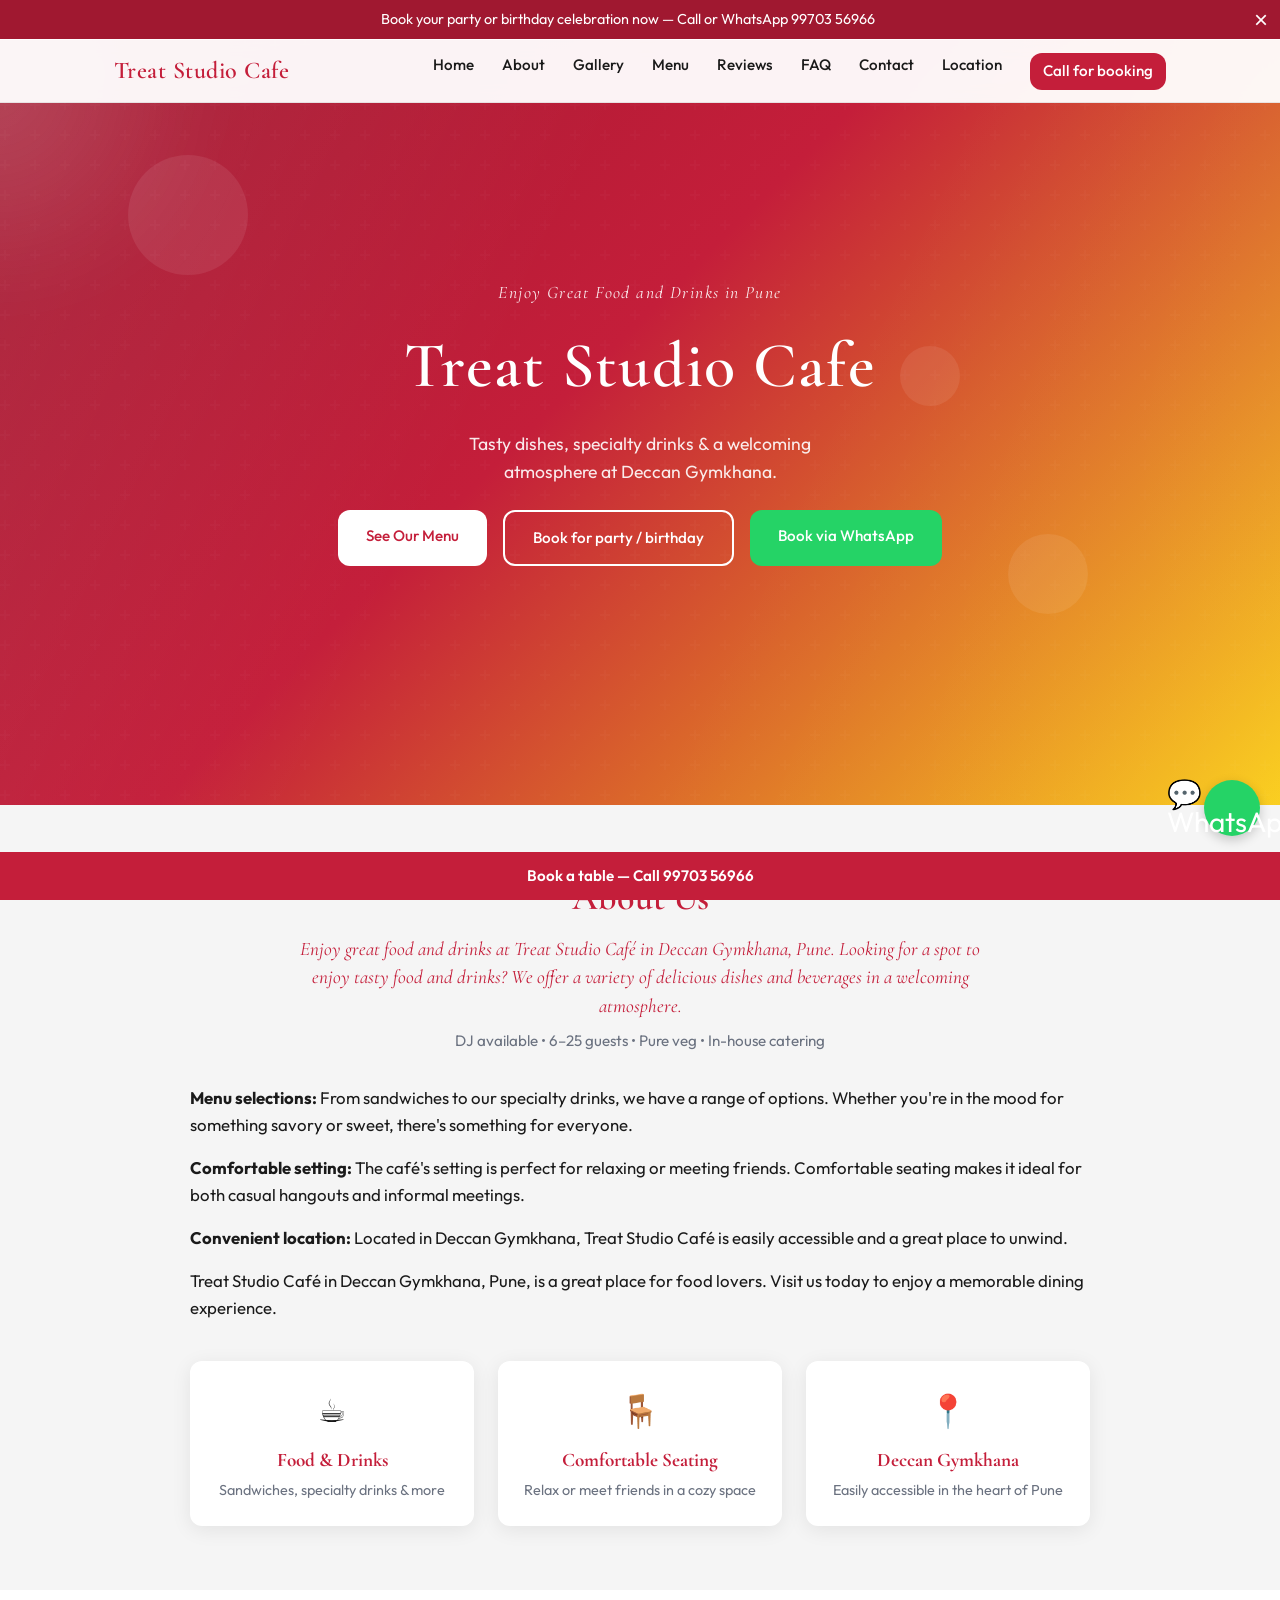
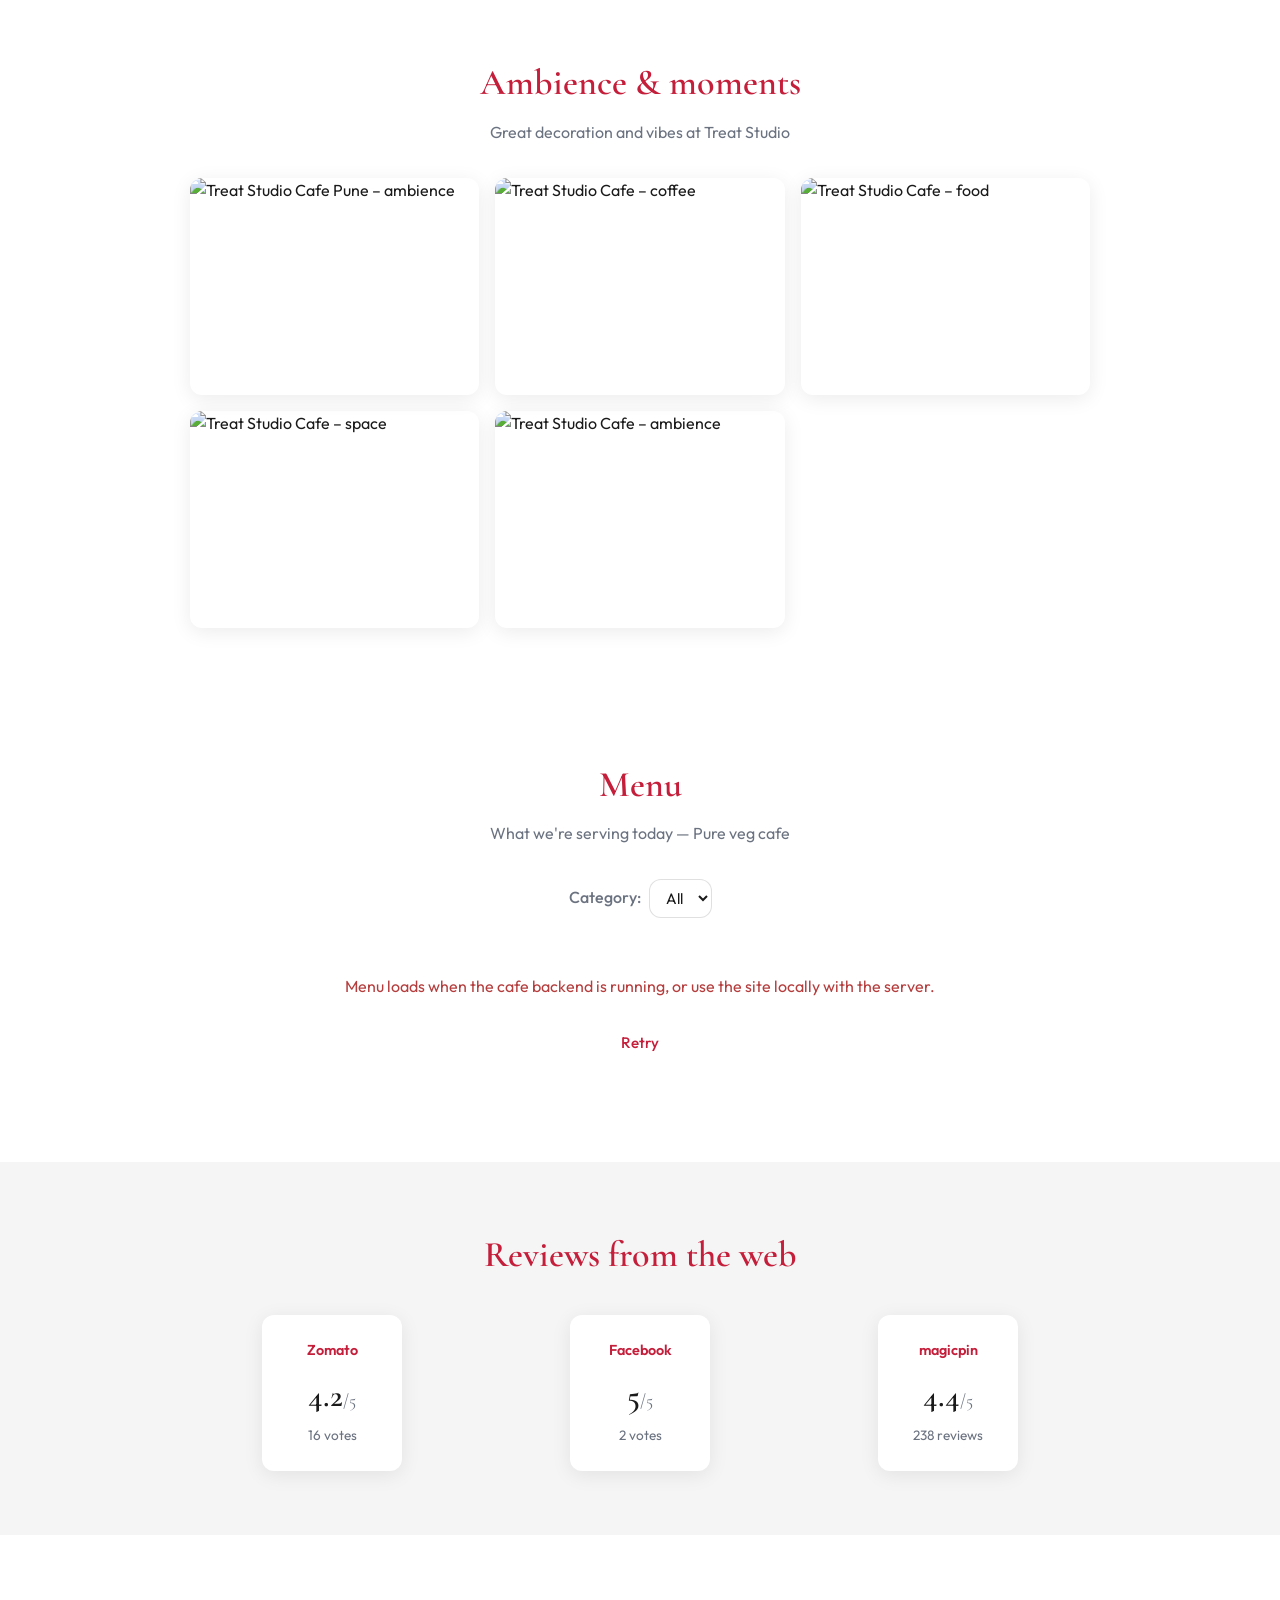
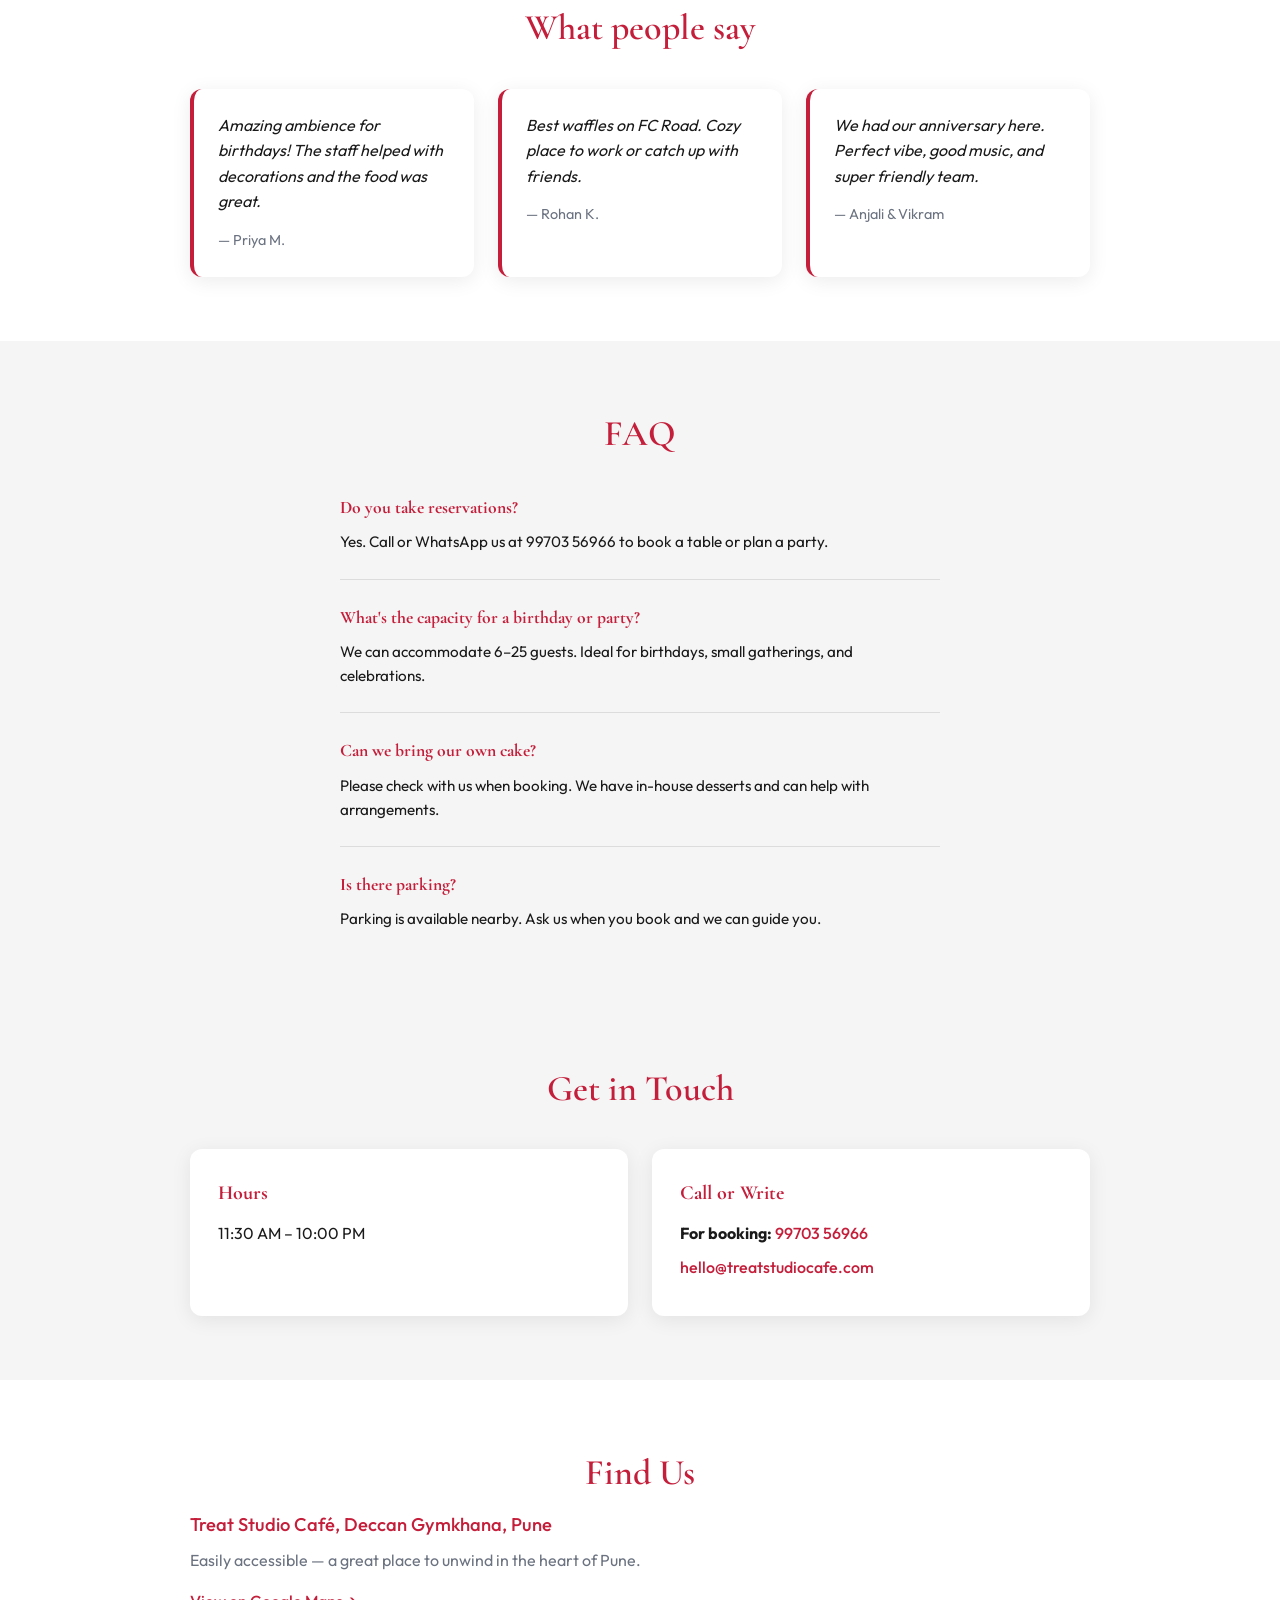
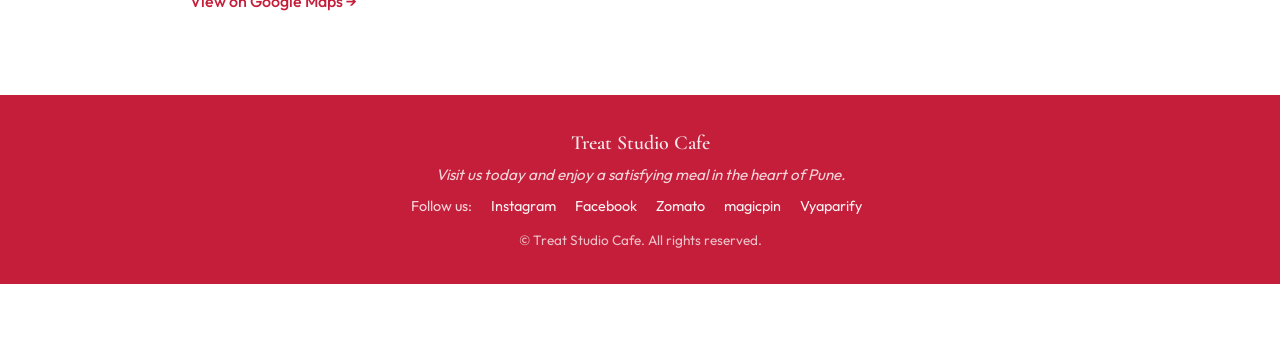
==== docs/index.html @ 0d119fe4 "Treat Studio Cafe: theme, content, responsive, menu filter, gallery, favicon Co-authored-by: Cursor " ====
<!DOCTYPE html>
<html lang="en" data-api-base="http://localhost:8080">
<head>
    <meta charset="UTF-8">
    <meta name="viewport" content="width=device-width, initial-scale=1.0">
    <title>Treat Studio Cafe | Deccan Gymkhana Pune — Food, Drinks & Great Vibes</title>
    <meta name="description" content="Enjoy great food and drinks at Treat Studio Café in Deccan Gymkhana, Pune. Sandwiches, specialty drinks, comfortable seating. Book: 99703 56966.">
    <meta property="og:title" content="Treat Studio Cafe | Deccan Gymkhana, Pune">
    <meta property="og:description" content="Tasty food, drinks & a welcoming atmosphere. Visit Treat Studio Café in Deccan Gymkhana for a memorable dining experience. Book: 99703 56966.">
    <meta property="og:type" content="website">
    <link rel="icon" href="images/favicon.png" type="image/png">
    <link rel="preconnect" href="https://fonts.googleapis.com">
    <link rel="preconnect" href="https://fonts.gstatic.com" crossorigin>
    <link href="https://fonts.googleapis.com/css2?family=Cormorant+Garamond:ital,wght@0,400;0,600;1,400&family=Outfit:wght@300;400;500;600&display=swap" rel="stylesheet">
    <link rel="stylesheet" href="style.css">
    <script type="application/ld+json">
    {"@context":"https://schema.org","@type":"Restaurant","name":"Treat Studio Cafe","image":"https://images.unsplash.com/photo-1554118811-1e0d58224efd?w=800&h=600&fit=crop","address":{"@type":"PostalAddress","addressLocality":"Deccan Gymkhana, Pune","addressRegion":"Maharashtra"},"telephone":"+919970356966","openingHoursSpecification":{"@type":"OpeningHoursSpecification","dayOfWeek":["Monday","Tuesday","Wednesday","Thursday","Friday","Saturday","Sunday"],"opens":"11:30","closes":"22:00"},"priceRange":"₹₹","servesCuisine":["Vegetarian","Coffee","Fast Food","Desserts","Pizza","Burgers","Beverages"]}
    </script>
</head>
<body>
    <a href="#main-content" class="skip-link">Skip to main content</a>
    <header class="site-header">
        <div class="header-inner">
            <a href="#home" class="logo">Treat Studio Cafe</a>
            <button class="nav-toggle" aria-label="Toggle menu">
                <span></span><span></span><span></span>
            </button>
            <nav class="main-nav">
                <a href="#home">Home</a>
                <a href="#about">About</a>
                <a href="#gallery">Gallery</a>
                <a href="#menu">Menu</a>
                <a href="#reviews">Reviews</a>
                <a href="#faq">FAQ</a>
                <a href="#contact">Contact</a>
                <a href="#location">Location</a>
                <a href="tel:+919970356966" class="nav-book">Call for booking</a>
            </nav>
        </div>
    </header>

    <main id="main-content">
        <section id="home" class="hero">
            <div class="hero-glow" aria-hidden="true"></div>
            <div class="hero-overlay"></div>
            <div class="hero-deco hero-deco-1" aria-hidden="true"></div>
            <div class="hero-deco hero-deco-2" aria-hidden="true"></div>
            <div class="hero-deco hero-deco-3" aria-hidden="true"></div>
            <div class="hero-content">
                <p class="hero-tagline">Enjoy Great Food and Drinks in Pune</p>
                <h1 class="hero-title">Treat Studio Cafe</h1>
                <p class="hero-desc">Tasty dishes, specialty drinks & a welcoming atmosphere at Deccan Gymkhana.</p>
                <div class="hero-btns">
                    <a href="#menu" class="btn btn-primary">See Our Menu</a>
                    <a href="#contact" class="btn btn-secondary">Book for party / birthday</a>
                    <a href="https://wa.me/919970356966?text=Hi%2C%20I%20would%20like%20to%20book%20a%20table%20for%20a%20birthday%2Fparty.%20Please%20share%20availability." class="btn btn-whatsapp" target="_blank" rel="noopener noreferrer">Book via WhatsApp</a>
                </div>
            </div>
        </section>

        <section id="about" class="section about">
            <div class="container">
                <h2 class="section-title">About Us</h2>
                <p class="perfect-place">Enjoy great food and drinks at Treat Studio Café in Deccan Gymkhana, Pune. Looking for a spot to enjoy tasty food and drinks? We offer a variety of delicious dishes and beverages in a welcoming atmosphere.</p>
                <p class="why-us">DJ available • 6–25 guests • Pure veg • In-house catering</p>
                <div class="about-grid">
                    <div class="about-text">
                        <p><strong>Menu selections:</strong> From sandwiches to our specialty drinks, we have a range of options. Whether you're in the mood for something savory or sweet, there's something for everyone.</p>
                        <p><strong>Comfortable setting:</strong> The café's setting is perfect for relaxing or meeting friends. Comfortable seating makes it ideal for both casual hangouts and informal meetings.</p>
                        <p><strong>Convenient location:</strong> Located in Deccan Gymkhana, Treat Studio Café is easily accessible and a great place to unwind.</p>
                        <p>Treat Studio Café in Deccan Gymkhana, Pune, is a great place for food lovers. Visit us today to enjoy a memorable dining experience.</p>
                    </div>
                    <div class="about-features">
                        <div class="feature">
                            <span class="feature-icon">☕</span>
                            <h3>Food & Drinks</h3>
                            <p>Sandwiches, specialty drinks & more</p>
                        </div>
                        <div class="feature">
                            <span class="feature-icon">🪑</span>
                            <h3>Comfortable Seating</h3>
                            <p>Relax or meet friends in a cozy space</p>
                        </div>
                        <div class="feature">
                            <span class="feature-icon">📍</span>
                            <h3>Deccan Gymkhana</h3>
                            <p>Easily accessible in the heart of Pune</p>
                        </div>
                    </div>
                </div>
            </div>
        </section>

        <section id="gallery" class="section gallery">
            <div class="container">
                <h2 class="section-title">Ambience & moments</h2>
                <p class="section-subtitle">Great decoration and vibes at Treat Studio</p>
                <div class="gallery-grid">
                    <div class="gallery-item">
                        <img src="images/gallery1.jpg" alt="Treat Studio Cafe Pune – ambience" loading="lazy" onerror="this.onerror=null;this.src='https://images.unsplash.com/photo-1554118811-1e0d58224efd?w=400&h=300&fit=crop';">
                    </div>
                    <div class="gallery-item">
                        <img src="images/gallery2.jpg" alt="Treat Studio Cafe – coffee" onerror="this.onerror=null;this.src='https://images.unsplash.com/photo-1509042239860-f550ce710b93?w=400&h=300&fit=crop';">
                    </div>
                    <div class="gallery-item">
                        <img src="images/gallery3.jpg" alt="Treat Studio Cafe – food" loading="lazy" onerror="this.onerror=null;this.src='https://images.unsplash.com/photo-1466637574441-749b8f19452f?w=400&h=300&fit=crop';">
                    </div>
                    <div class="gallery-item">
                        <img src="images/gallery4.jpg" alt="Treat Studio Cafe – space" loading="lazy" onerror="this.onerror=null;this.src='https://images.unsplash.com/photo-1514933651103-005eec06c04b?w=400&h=300&fit=crop';">
                    </div>
                    <div class="gallery-item">
                        <img src="images/gallery5.jpg" alt="Treat Studio Cafe – ambience" loading="lazy" onerror="this.onerror=null;this.src='https://images.unsplash.com/photo-1554118811-1e0d58224efd?w=400&h=300&fit=crop';">
                    </div>
                </div>
            </div>
        </section>

        <section id="menu" class="section menu-section">
            <div class="container">
                <h2 class="section-title">Menu</h2>
                <p class="section-subtitle">What we're serving today — Pure veg cafe</p>
                <div id="menu-filters" class="menu-filters" hidden>
                    <label for="menu-category">Category:</label>
                    <select id="menu-category" class="menu-category-select" aria-label="Filter by category">
                        <option value="">All</option>
                    </select>
                </div>
                <div id="menu-loading" class="menu-loading" hidden>Loading menu…</div>
                <div id="menu-error" class="menu-error" hidden>
                    <span id="menu-error-text"></span>
                    <button type="button" id="menu-retry" class="btn btn-primary">Retry</button>
                </div>
                <div id="menu-list" class="menu-grid"></div>
                <p id="menu-empty" class="menu-empty" hidden>No items on the menu right now. Check back soon!</p>
            </div>
        </section>

        <section id="reviews" class="section reviews">
            <div class="container">
                <h2 class="section-title">Reviews from the web</h2>
                <div class="reviews-grid">
                    <div class="review-card">
                        <span class="review-source">Zomato</span>
                        <p class="review-rating">4.2<span class="review-max">/5</span></p>
                        <p class="review-votes">16 votes</p>
                    </div>
                    <div class="review-card">
                        <span class="review-source">Facebook</span>
                        <p class="review-rating">5<span class="review-max">/5</span></p>
                        <p class="review-votes">2 votes</p>
                    </div>
                    <div class="review-card">
                        <span class="review-source">magicpin</span>
                        <p class="review-rating">4.4<span class="review-max">/5</span></p>
                        <p class="review-votes">238 reviews</p>
                    </div>
                </div>
            </div>
        </section>

        <section id="testimonials" class="section testimonials">
            <div class="container">
                <h2 class="section-title">What people say</h2>
                <div class="testimonials-grid">
                    <blockquote class="testimonial-card">
                        <p>Amazing ambience for birthdays! The staff helped with decorations and the food was great.</p>
                        <cite>— Priya M.</cite>
                    </blockquote>
                    <blockquote class="testimonial-card">
                        <p>Best waffles on FC Road. Cozy place to work or catch up with friends.</p>
                        <cite>— Rohan K.</cite>
                    </blockquote>
                    <blockquote class="testimonial-card">
                        <p>We had our anniversary here. Perfect vibe, good music, and super friendly team.</p>
                        <cite>— Anjali & Vikram</cite>
                    </blockquote>
                </div>
            </div>
        </section>

        <section id="faq" class="section faq">
            <div class="container">
                <h2 class="section-title">FAQ</h2>
                <div class="faq-list">
                    <div class="faq-item">
                        <h3>Do you take reservations?</h3>
                        <p>Yes. Call or WhatsApp us at 99703 56966 to book a table or plan a party.</p>
                    </div>
                    <div class="faq-item">
                        <h3>What's the capacity for a birthday or party?</h3>
                        <p>We can accommodate 6–25 guests. Ideal for birthdays, small gatherings, and celebrations.</p>
                    </div>
                    <div class="faq-item">
                        <h3>Can we bring our own cake?</h3>
                        <p>Please check with us when booking. We have in-house desserts and can help with arrangements.</p>
                    </div>
                    <div class="faq-item">
                        <h3>Is there parking?</h3>
                        <p>Parking is available nearby. Ask us when you book and we can guide you.</p>
                    </div>
                </div>
            </div>
        </section>

        <section id="contact" class="section contact">
            <div class="container">
                <h2 class="section-title">Get in Touch</h2>
                <div class="contact-grid">
                    <div class="contact-card">
                        <h3>Hours</h3>
                        <p>11:30 AM – 10:00 PM</p>
                    </div>
                    <div class="contact-card">
                        <h3>Call or Write</h3>
                        <p><strong>For booking:</strong> <a href="tel:+919970356966">99703 56966</a></p>
                        <p><a href="mailto:hello@treatstudiocafe.com">hello@treatstudiocafe.com</a></p>
                    </div>
                </div>
            </div>
        </section>

        <section id="location" class="section location">
            <div class="container">
                <h2 class="section-title">Find Us</h2>
                <p class="location-address">Treat Studio Café, Deccan Gymkhana, Pune</p>
                <p class="location-note">Easily accessible — a great place to unwind in the heart of Pune.</p>
                <p class="location-map"><a href="https://maps.app.goo.gl/QmoWrDXrS3r37HwM6" target="_blank" rel="noopener noreferrer">View on Google Maps →</a></p>
            </div>
        </section>
    </main>

    <footer class="site-footer">
        <div class="footer-inner">
            <p class="footer-brand">Treat Studio Cafe</p>
            <p class="footer-tagline">Visit us today and enjoy a satisfying meal in the heart of Pune.</p>
            <div class="footer-social">
                <span class="footer-social-label">Follow us:</span>
                <a href="https://www.instagram.com/treatstudiocafe" target="_blank" rel="noopener noreferrer" aria-label="Instagram">Instagram</a>
                <a href="https://www.facebook.com/treatstudiocafe" target="_blank" rel="noopener noreferrer" aria-label="Facebook">Facebook</a>
                <a href="https://www.zomato.com/pune/treat-studio-shivaji-nagar" target="_blank" rel="noopener noreferrer" aria-label="Zomato">Zomato</a>
                <a href="https://magicpin.in/Pune/Fc-Road/Restaurant/Treat-Studio/store/367010/menu/" target="_blank" rel="noopener noreferrer" aria-label="magicpin">magicpin</a>
                <a href="https://id.vyaparify.com/treat-studio-cafe" target="_blank" rel="noopener noreferrer" aria-label="Vyaparify">Vyaparify</a>
            </div>
            <p class="footer-copy">&copy; Treat Studio Cafe. All rights reserved.</p>
        </div>
    </footer>

    <div class="promo-banner" id="promo-banner" role="banner">
        <p>Book your party or birthday celebration now — Call or WhatsApp 99703 56966</p>
        <button type="button" class="promo-banner-close" aria-label="Close banner" onclick="this.parentElement.remove()">×</button>
    </div>

    <a href="tel:+919970356966" class="sticky-book" aria-label="Call for booking">
        <span class="sticky-book-text">Book a table — Call 99703 56966</span>
    </a>

    <a href="https://wa.me/919970356966" class="whatsapp-float" target="_blank" rel="noopener noreferrer" aria-label="Message on WhatsApp">
        <span class="whatsapp-icon" aria-hidden="true">WhatsApp</span>
    </a>

    <script src="script.js"></script>
</body>
</html>
---- docs/style.css ----
/* --- Theme: Treat Studio sign (white, red, yellow, black) --- */
:root {
    --color-cream: #ffffff;
    --color-cream-dark: #f5f5f5;
    --color-primary: #C41E3A;
    --color-primary-dark: #A01830;
    --color-primary-light: #E63950;
    --color-secondary: #FACC15;
    --color-secondary-light: #FDE047;
    --color-brown: #C41E3A;
    --color-brown-dark: #A01830;
    --color-brown-light: #E63950;
    --color-text: #1a1a1a;
    --color-text-muted: #6b7280;
    --color-white: #fff;
    --color-black: #1a1a1a;
    --color-gray: #9ca3af;
    --font-heading: 'Cormorant Garamond', Georgia, serif;
    --font-body: 'Outfit', system-ui, sans-serif;
    --shadow: 0 4px 20px rgba(0, 0, 0, 0.08);
    --shadow-hover: 0 8px 30px rgba(196, 30, 58, 0.15);
    --radius: 12px;
    --transition: 0.25s ease;
}

/* --- Reset & base --- */
*, *::before, *::after { box-sizing: border-box; }
html { scroll-behavior: smooth; }
.skip-link {
    position: absolute;
    top: -3rem;
    left: 0.5rem;
    z-index: 999;
    padding: 0.5rem 1rem;
    background: var(--color-brown);
    color: var(--color-white);
    text-decoration: none;
    font-size: 0.9rem;
    border-radius: var(--radius);
    transition: top 0.2s;
}
.skip-link:focus { top: 0.5rem; }
body {
    margin: 0;
    font-family: var(--font-body);
    font-weight: 400;
    font-size: 1rem;
    line-height: 1.6;
    color: var(--color-text);
    background: var(--color-cream);
}

/* --- Header --- */
.site-header {
    position: fixed;
    top: 0;
    left: 0;
    right: 0;
    z-index: 100;
    background: rgba(255, 255, 255, 0.95);
    backdrop-filter: blur(8px);
    border-bottom: 1px solid rgba(0, 0, 0, 0.08);
    transition: background var(--transition), box-shadow var(--transition);
}
.site-header.scrolled {
    background: rgba(255, 255, 255, 0.98);
    box-shadow: 0 2px 12px rgba(0, 0, 0, 0.06);
}
.header-inner {
    max-width: 1100px;
    margin: 0 auto;
    padding: 0.75rem 1.5rem;
    display: flex;
    align-items: center;
    justify-content: space-between;
}
.logo {
    font-family: var(--font-heading);
    font-size: 1.5rem;
    font-weight: 600;
    color: var(--color-brown);
    text-decoration: none;
    letter-spacing: 0.02em;
}
.logo:hover { color: var(--color-brown-dark); }
.main-nav {
    display: flex;
    gap: 1.75rem;
}
.main-nav a {
    color: var(--color-text);
    text-decoration: none;
    font-weight: 500;
    font-size: 0.95rem;
    transition: color var(--transition);
}
.main-nav a:hover { color: var(--color-primary); }
.nav-book {
    color: var(--color-white) !important;
    background: var(--color-primary);
    padding: 0.4rem 0.8rem;
    border-radius: var(--radius);
    font-size: 0.85rem;
    white-space: nowrap;
}
.nav-book:hover { background: var(--color-primary-dark); color: var(--color-white) !important; }
.nav-toggle {
    display: none;
    flex-direction: column;
    gap: 5px;
    background: none;
    border: none;
    cursor: pointer;
    padding: 4px;
}
.nav-toggle span {
    width: 22px;
    height: 2px;
    background: var(--color-primary);
    border-radius: 1px;
}

/* --- Animations --- */
@keyframes fadeInUp {
    from { opacity: 0; transform: translateY(24px); }
    to { opacity: 1; transform: translateY(0); }
}
@keyframes fadeIn {
    from { opacity: 0; }
    to { opacity: 1; }
}
@keyframes float {
    0%, 100% { transform: translateY(0) scale(1); opacity: 0.15; }
    50% { transform: translateY(-12px) scale(1.02); opacity: 0.25; }
}
@keyframes floatSlow {
    0%, 100% { transform: translate(0, 0); opacity: 0.12; }
    33% { transform: translate(8px, -8px); opacity: 0.2; }
    66% { transform: translate(-6px, -4px); opacity: 0.18; }
}
@keyframes shimmer {
    0%, 100% { opacity: 0.4; }
    50% { opacity: 0.6; }
}
@keyframes gradientShift {
    0%, 100% { opacity: 0.85; }
    50% { opacity: 1; }
}
@keyframes bgGlow {
    0%, 100% { transform: translate(-20%, -20%) scale(1); opacity: 0.2; }
    50% { transform: translate(-10%, -30%) scale(1.15); opacity: 0.35; }
}
@keyframes patternMove {
    0% { background-position: 0 0; }
    100% { background-position: 60px 60px; }
}
@keyframes pulse-soft {
    0%, 100% { transform: scale(1); box-shadow: 0 4px 12px rgba(0,0,0,0.2); }
    50% { transform: scale(1.05); box-shadow: 0 6px 20px rgba(0,0,0,0.25); }
}

/* --- Hero --- */
.hero {
    position: relative;
    min-height: 85vh;
    display: flex;
    align-items: center;
    justify-content: center;
    text-align: center;
    background: linear-gradient(135deg, var(--color-primary-dark) 0%, var(--color-primary) 45%, var(--color-secondary) 100%);
    padding: 2rem 1.5rem;
    overflow: hidden;
}
.hero::before {
    content: '';
    position: absolute;
    inset: 0;
    background: linear-gradient(115deg, rgba(255,255,255,0.08) 0%, transparent 40%, transparent 60%, rgba(255,255,255,0.05) 100%);
    animation: gradientShift 6s ease-in-out infinite;
    pointer-events: none;
    z-index: 0;
}
.hero-glow {
    position: absolute;
    width: 80%;
    max-width: 500px;
    height: 80%;
    max-height: 400px;
    top: -20%;
    left: -20%;
    border-radius: 50%;
    background: radial-gradient(circle, rgba(255,255,255,0.15) 0%, transparent 70%);
    filter: blur(40px);
    pointer-events: none;
    z-index: 0;
    animation: bgGlow 10s ease-in-out infinite;
}
.hero-overlay {
    position: absolute;
    inset: 0;
    background: url("data:image/svg+xml,%3Csvg width='60' height='60' viewBox='0 0 60 60' xmlns='http://www.w3.org/2000/svg'%3E%3Cg fill='none' fill-rule='evenodd'%3E%3Cg fill='%23ffffff' fill-opacity='0.04'%3E%3Cpath d='M36 34v-4h-2v4h-4v2h4v4h2v-4h4v-2h-4zm0-30V0h-2v4h-4v2h4v4h2V6h4V4h-4zM6 34v-4H4v4H0v2h4v4h2v-4h4v-2H6zM6 4V0H4v4H0v2h4v4h2V6h4V4H6z'/%3E%3C/g%3E%3C/g%3E%3C/svg%3E");
    background-size: 60px 60px;
    opacity: 0.5;
    animation: shimmer 8s ease-in-out infinite, patternMove 20s linear infinite;
}
.hero-deco {
    position: absolute;
    border-radius: 50%;
    background: rgba(255,255,255,0.08);
    pointer-events: none;
    z-index: 0;
}
.hero-deco-1 { width: 120px; height: 120px; top: 15%; left: 10%; animation: float 6s ease-in-out infinite; }
.hero-deco-2 { width: 80px; height: 80px; bottom: 25%; right: 15%; animation: floatSlow 8s ease-in-out infinite; animation-delay: 1s; }
.hero-deco-3 { width: 60px; height: 60px; top: 40%; right: 25%; animation: float 5s ease-in-out infinite; animation-delay: 2s; }
.hero-content { position: relative; z-index: 1; }
.hero-tagline {
    font-family: var(--font-heading);
    font-size: 1.1rem;
    font-style: italic;
    color: rgba(255,255,255,0.9);
    margin: 0 0 0.5rem;
    letter-spacing: 0.08em;
    animation: fadeInUp 0.8s ease-out both;
}
.hero-title, .hero h1 {
    font-family: var(--font-heading);
    font-size: clamp(2.5rem, 8vw, 4rem);
    font-weight: 600;
    color: var(--color-white);
    margin: 0 0 0.75rem;
    letter-spacing: 0.02em;
    animation: fadeInUp 0.8s ease-out 0.15s both;
}
.hero-desc {
    color: rgba(255,255,255,0.9);
    font-size: 1.1rem;
    margin: 0 0 1.5rem;
    max-width: 400px;
    margin-left: auto;
    margin-right: auto;
    animation: fadeInUp 0.8s ease-out 0.3s both;
}
.hero-btns {
    display: flex;
    flex-wrap: wrap;
    gap: 1rem;
    justify-content: center;
    animation: fadeInUp 0.8s ease-out 0.45s both;
}
.hero-btns .btn { animation: fadeIn 0.5s ease-out both; }
.hero-btns .btn:nth-child(1) { animation-delay: 0.5s; }
.hero-btns .btn:nth-child(2) { animation-delay: 0.6s; }
.hero-btns .btn:nth-child(3) { animation-delay: 0.7s; }
.btn {
    display: inline-block;
    padding: 0.85rem 1.75rem;
    font-family: var(--font-body);
    font-size: 0.95rem;
    font-weight: 500;
    text-decoration: none;
    border-radius: var(--radius);
    transition: all var(--transition);
    cursor: pointer;
    border: none;
}
.btn-primary {
    background: var(--color-white);
    color: var(--color-primary);
}
.btn-primary:hover {
    background: var(--color-cream);
    transform: translateY(-2px);
    box-shadow: var(--shadow-hover);
}
.btn-secondary {
    background: transparent;
    color: var(--color-white);
    border: 2px solid var(--color-white);
}
.btn-secondary:hover {
    background: rgba(255,255,255,0.15);
    color: var(--color-white);
    transform: translateY(-2px);
}
.btn-whatsapp {
    background: #25D366;
    color: var(--color-white);
}
.btn-whatsapp:hover {
    background: #1da851;
    color: var(--color-white);
    transform: translateY(-2px);
}

/* --- Sections --- */
.section {
    padding: 4rem 1.5rem;
}
.container {
    max-width: 900px;
    margin: 0 auto;
}
.section-title {
    font-family: var(--font-heading);
    font-size: clamp(1.75rem, 4vw, 2.25rem);
    font-weight: 600;
    color: var(--color-brown);
    margin: 0 0 0.5rem;
    text-align: center;
    animation: fadeInUp 0.6s ease-out both;
}
.feature {
    animation: fadeInUp 0.5s ease-out both;
}
.about-features .feature:nth-child(1) { animation-delay: 0.1s; }
.about-features .feature:nth-child(2) { animation-delay: 0.2s; }
.about-features .feature:nth-child(3) { animation-delay: 0.3s; }
.section-subtitle {
    text-align: center;
    color: var(--color-text-muted);
    margin: 0 0 2rem;
}

/* --- About --- */
.about { background: var(--color-cream-dark); }
.perfect-place {
    text-align: center;
    font-family: var(--font-heading);
    font-size: 1.2rem;
    font-style: italic;
    color: var(--color-brown);
    max-width: 700px;
    margin: 0 auto 0.5rem;
    line-height: 1.5;
}
.why-us {
    text-align: center;
    font-size: 0.95rem;
    color: var(--color-text-muted);
    margin: 0 auto 2rem;
}
.about-grid {
    display: grid;
    gap: 2.5rem;
    margin-top: 2rem;
}
.about-text p {
    margin: 0 0 1rem;
    color: var(--color-text);
    font-size: 1.05rem;
}
.about-text p:last-child { margin-bottom: 0; }
.about-features {
    display: grid;
    grid-template-columns: repeat(auto-fit, minmax(180px, 1fr));
    gap: 1.5rem;
}
.feature {
    text-align: center;
    padding: 1.5rem 1rem;
    background: var(--color-white);
    border-radius: var(--radius);
    box-shadow: var(--shadow);
    transition: transform var(--transition), box-shadow var(--transition);
}
.feature:hover {
    transform: translateY(-4px);
    box-shadow: var(--shadow-hover);
}
.feature-icon { font-size: 2rem; display: block; margin-bottom: 0.5rem; }
.feature h3 {
    font-family: var(--font-heading);
    font-size: 1.2rem;
    color: var(--color-brown);
    margin: 0 0 0.25rem;
}
.feature p {
    margin: 0;
    font-size: 0.9rem;
    color: var(--color-text-muted);
}

/* --- Gallery --- */
.gallery { background: var(--color-cream); }
.gallery-grid {
    display: grid;
    grid-template-columns: repeat(auto-fit, minmax(240px, 1fr));
    gap: 1rem;
    margin-top: 2rem;
}
.gallery-item {
    aspect-ratio: 4/3;
    border-radius: var(--radius);
    box-shadow: var(--shadow);
    overflow: hidden;
}
.gallery-item img {
    width: 100%;
    height: 100%;
    object-fit: cover;
    display: block;
}

/* --- Menu --- */
.menu-section { background: var(--color-cream); }
.menu-grid {
    display: grid;
    grid-template-columns: repeat(auto-fill, minmax(260px, 1fr));
    gap: 1.5rem;
}
.menu-card {
    background: var(--color-white);
    border-radius: var(--radius);
    padding: 1.5rem;
    box-shadow: var(--shadow);
    transition: transform var(--transition), box-shadow var(--transition);
    border: 1px solid rgba(0, 0, 0, 0.08);
}
.menu-card:hover {
    transform: translateY(-2px);
    box-shadow: var(--shadow-hover);
}
.menu-card h3 {
    font-family: var(--font-heading);
    font-size: 1.35rem;
    color: var(--color-brown);
    margin: 0 0 0.5rem;
}
.menu-card .description {
    color: var(--color-text-muted);
    font-size: 0.95rem;
    margin: 0 0 0.75rem;
    line-height: 1.5;
}
.menu-card-category {
    display: inline-block;
    font-size: 0.75rem;
    font-weight: 500;
    color: var(--color-brown);
    text-transform: uppercase;
    letter-spacing: 0.05em;
    margin-bottom: 0.35rem;
}
.menu-card .price {
    font-weight: 600;
    color: var(--color-brown);
    font-size: 1.1rem;
}
.menu-filters {
    display: flex;
    align-items: center;
    justify-content: center;
    gap: 0.5rem;
    margin-bottom: 1.5rem;
}
.menu-filters label { font-weight: 500; color: var(--color-text-muted); }
.menu-category-select {
    padding: 0.5rem 0.75rem;
    border-radius: var(--radius);
    border: 1px solid rgba(0, 0, 0, 0.12);
    font-family: var(--font-body);
    font-size: 0.95rem;
    background: var(--color-white);
    color: var(--color-text);
}
.menu-loading, .menu-error, .menu-empty {
    text-align: center;
    padding: 2rem;
    color: var(--color-text-muted);
}
.menu-error {
    color: #b53d3d;
    display: flex;
    flex-direction: column;
    align-items: center;
    gap: 1rem;
}
.menu-error .btn { margin-top: 0.25rem; }

/* --- Reviews --- */
.reviews { background: var(--color-cream-dark); }
.reviews-grid {
    display: grid;
    grid-template-columns: repeat(auto-fit, minmax(160px, 1fr));
    gap: 1.5rem;
    margin-top: 2rem;
    justify-items: center;
}
.review-card {
    background: var(--color-white);
    padding: 1.5rem;
    border-radius: var(--radius);
    box-shadow: var(--shadow);
    text-align: center;
    min-width: 140px;
    transition: transform var(--transition), box-shadow var(--transition);
}
.review-card:hover {
    transform: translateY(-2px);
    box-shadow: var(--shadow-hover);
}
.review-source {
    display: block;
    font-size: 0.9rem;
    font-weight: 600;
    color: var(--color-brown);
    margin-bottom: 0.5rem;
}
.review-rating {
    font-family: var(--font-heading);
    font-size: 2rem;
    font-weight: 600;
    color: var(--color-text);
    margin: 0 0 0.25rem;
}
.review-max { font-size: 1.1rem; font-weight: 400; color: var(--color-text-muted); }
.review-votes {
    margin: 0;
    font-size: 0.85rem;
    color: var(--color-text-muted);
}

/* --- Testimonials --- */
.testimonials { background: var(--color-cream); }
.testimonials-grid {
    display: grid;
    grid-template-columns: repeat(auto-fit, minmax(260px, 1fr));
    gap: 1.5rem;
    margin-top: 2rem;
}
.testimonial-card {
    margin: 0;
    padding: 1.5rem;
    background: var(--color-white);
    border-radius: var(--radius);
    box-shadow: var(--shadow);
    border-left: 4px solid var(--color-brown);
}
.testimonial-card p {
    margin: 0 0 0.75rem;
    font-style: italic;
    color: var(--color-text);
}
.testimonial-card cite {
    font-size: 0.9rem;
    color: var(--color-text-muted);
    font-style: normal;
}

/* --- FAQ --- */
.faq { background: var(--color-cream-dark); }
.faq-list { margin-top: 2rem; max-width: 600px; margin-left: auto; margin-right: auto; }
.faq-item {
    margin-bottom: 1.5rem;
    padding-bottom: 1.5rem;
    border-bottom: 1px solid rgba(0, 0, 0, 0.1);
}
.faq-item:last-child { border-bottom: none; margin-bottom: 0; padding-bottom: 0; }
.faq-item h3 {
    font-family: var(--font-heading);
    font-size: 1.1rem;
    color: var(--color-brown);
    margin: 0 0 0.5rem;
}
.faq-item p { margin: 0; color: var(--color-text); font-size: 0.95rem; }

/* --- Contact --- */
.contact { background: var(--color-cream-dark); }
.contact-grid {
    display: grid;
    grid-template-columns: repeat(auto-fit, minmax(240px, 1fr));
    gap: 1.5rem;
    margin-top: 2rem;
}
.contact-card {
    background: var(--color-white);
    padding: 1.75rem;
    border-radius: var(--radius);
    box-shadow: var(--shadow);
}
.contact-card h3 {
    font-family: var(--font-heading);
    font-size: 1.25rem;
    color: var(--color-brown);
    margin: 0 0 0.75rem;
}
.contact-card p {
    margin: 0 0 0.5rem;
    color: var(--color-text);
}
.contact-card a {
    color: var(--color-brown);
    text-decoration: none;
    font-weight: 500;
}
.contact-card a:hover { text-decoration: underline; }

/* --- Location --- */
.location { background: var(--color-cream); }
.location-address {
    font-size: 1.15rem;
    font-weight: 500;
    color: var(--color-brown);
    margin: 0 0 0.5rem;
}
.location-note {
    color: var(--color-text-muted);
    margin: 0 0 1rem;
}
.location-map a {
    display: inline-block;
    color: var(--color-brown);
    font-weight: 500;
    text-decoration: none;
}
.location-map a:hover { text-decoration: underline; }

/* --- Footer --- */
.site-footer {
    background: var(--color-brown);
    color: rgba(255,255,255,0.9);
    text-align: center;
    padding: 2rem 1.5rem;
}
.footer-brand {
    font-family: var(--font-heading);
    font-size: 1.25rem;
    font-weight: 600;
    margin: 0 0 0.25rem;
}
.footer-tagline {
    font-style: italic;
    opacity: 0.9;
    margin: 0 0 0.5rem;
    font-size: 0.95rem;
}
.footer-social {
    margin: 0 0 0.75rem;
    font-size: 0.9rem;
}
.footer-social-label { margin-right: 0.5rem; opacity: 0.9; }
.footer-social a {
    color: rgba(255,255,255,0.95);
    text-decoration: none;
    margin: 0 0.5rem;
}
.footer-social a:hover { text-decoration: underline; }
.footer-copy {
    margin: 0;
    font-size: 0.85rem;
    opacity: 0.8;
}

/* --- Sticky booking bar --- */
.sticky-book {
    position: fixed;
    bottom: 0;
    left: 0;
    right: 0;
    z-index: 99;
    background: var(--color-brown);
    color: var(--color-white);
    text-align: center;
    padding: 0.75rem 1rem;
    font-weight: 600;
    font-size: 0.95rem;
    text-decoration: none;
    transition: background var(--transition);
}
.sticky-book:hover {
    background: var(--color-brown-dark);
    color: var(--color-white);
}
body { padding-bottom: 3.5rem; }

/* --- Promo banner --- */
.promo-banner {
    position: fixed;
    top: 0;
    left: 0;
    right: 0;
    z-index: 101;
    background: var(--color-brown-dark);
    color: var(--color-white);
    padding: 0.5rem 2.5rem 0.5rem 1rem;
    font-size: 0.9rem;
    text-align: center;
    display: flex;
    align-items: center;
    justify-content: center;
    gap: 0.5rem;
}
.promo-banner p { margin: 0; }
.promo-banner-close {
    position: absolute;
    right: 0.5rem;
    top: 50%;
    transform: translateY(-50%);
    background: none;
    border: none;
    color: var(--color-white);
    font-size: 1.5rem;
    cursor: pointer;
    line-height: 1;
    padding: 0 0.25rem;
}
.promo-banner-close:hover { opacity: 0.85; }
body:has(.promo-banner) { padding-top: 2.5rem; }
body:has(.promo-banner) .site-header { top: 2.5rem; }

/* --- WhatsApp float --- */
.whatsapp-float {
    position: fixed;
    bottom: 4rem;
    right: 1.25rem;
    z-index: 98;
    width: 56px;
    height: 56px;
    border-radius: 50%;
    background: #25D366;
    color: var(--color-white);
    display: flex;
    align-items: center;
    justify-content: center;
    box-shadow: 0 4px 12px rgba(0,0,0,0.2);
    text-decoration: none;
    transition: transform var(--transition), box-shadow var(--transition);
}
.whatsapp-float:hover {
    transform: scale(1.08);
    box-shadow: 0 6px 20px rgba(0,0,0,0.25);
    color: var(--color-white);
}
.whatsapp-float {
    animation: pulse-soft 2.5s ease-in-out infinite;
}
.whatsapp-icon {
    font-size: 1.75rem;
    line-height: 1;
}
.whatsapp-icon::before { content: "💬"; }

/* --- Responsive: Tablet --- */
@media (max-width: 1024px) {
    .container { max-width: 100%; padding-left: 1.25rem; padding-right: 1.25rem; }
    .section { padding: 3.5rem 1.25rem; }
    .hero { min-height: 75vh; padding: 2rem 1.25rem; }
    .about-grid { gap: 2rem; }
    .gallery-grid { grid-template-columns: repeat(2, 1fr); gap: 0.75rem; }
}

/* --- Responsive: Mobile --- */
@media (max-width: 768px) {
    .nav-toggle { display: flex; min-width: 44px; min-height: 44px; align-items: center; justify-content: center; }
    .nav-book { display: none; }
    .main-nav {
        position: fixed;
        top: 0;
        right: 0;
        width: 80%;
        max-width: 280px;
        height: 100vh;
        background: var(--color-cream);
        flex-direction: column;
        padding: 5rem 1.5rem 1.5rem;
        gap: 0.75rem;
        box-shadow: -4px 0 20px rgba(0,0,0,0.08);
        transform: translateX(100%);
        transition: transform var(--transition);
    }
    .main-nav a { padding: 0.5rem 0; min-height: 44px; display: flex; align-items: center; }
    .main-nav.is-open { transform: translateX(0); }
    .header-inner { padding: 0.5rem 1rem; }
    .logo { font-size: 1.25rem; }
    .section { padding: 3rem 1rem; }
    .container { padding-left: 1rem; padding-right: 1rem; }
    .hero {
        min-height: 70vh;
        padding: 1.5rem 1rem;
    }
    .hero-tagline { font-size: 1rem; }
    .hero-title, .hero h1 { font-size: clamp(1.85rem, 9vw, 2.5rem); }
    .hero-desc { font-size: 1rem; max-width: 100%; }
    .hero-btns {
        flex-direction: column;
        width: 100%;
        max-width: 280px;
        margin-left: auto;
        margin-right: auto;
        gap: 0.75rem;
    }
    .hero-btns .btn {
        width: 100%;
        min-height: 44px;
        padding: 0.75rem 1.25rem;
        text-align: center;
    }
    .about-grid { grid-template-columns: 1fr; gap: 1.5rem; }
    .about-features { grid-template-columns: 1fr; }
    .perfect-place { font-size: 1.1rem; }
    .why-us { font-size: 0.9rem; }
    .gallery-grid {
        grid-template-columns: repeat(2, 1fr);
        gap: 0.5rem;
        margin-top: 1.5rem;
    }
    .gallery-item { aspect-ratio: 1; }
    .menu-grid { grid-template-columns: 1fr; }
    .menu-filters {
        flex-wrap: wrap;
        justify-content: flex-start;
        gap: 0.5rem;
    }
    .menu-filters label { width: 100%; }
    .menu-category-select { width: 100%; max-width: 100%; min-height: 44px; }
    .reviews-grid { grid-template-columns: 1fr; gap: 1rem; }
    .testimonials-grid { grid-template-columns: 1fr; }
    .contact-grid { grid-template-columns: 1fr; }
    .contact-card { text-align: center; }
    .faq-list { margin-top: 1.5rem; }
    .faq-item { margin-bottom: 1.25rem; }
    .faq-item h3 { font-size: 1rem; }
    .location-address { font-size: 1rem; }
    .location-map a { display: inline-block; min-height: 44px; line-height: 44px; }
    .site-footer { padding: 1.5rem 1rem; }
    .footer-brand { font-size: 1.1rem; }
    .footer-tagline { font-size: 0.9rem; }
    .footer-social {
        display: flex;
        flex-wrap: wrap;
        justify-content: center;
        gap: 0.5rem;
    }
    .footer-social a { margin: 0.25rem; }
    .sticky-book {
        font-size: 0.85rem;
        padding: 0.7rem 0.75rem;
        min-height: 44px;
        display: flex;
        align-items: center;
        justify-content: center;
    }
    .whatsapp-float {
        bottom: 3.75rem;
        right: 1rem;
        width: 52px;
        height: 52px;
    }
    body { padding-bottom: 3.25rem; }
    .promo-banner { padding: 0.5rem 2.25rem 0.5rem 0.75rem; font-size: 0.85rem; }
    .promo-banner-close { min-width: 44px; min-height: 44px; }
}

/* --- Responsive: Small mobile --- */
@media (max-width: 480px) {
    .section { padding: 2.5rem 0.75rem; }
    .container { padding-left: 0.75rem; padding-right: 0.75rem; }
    .hero { min-height: 65vh; padding: 1.25rem 0.75rem; }
    .hero-title, .hero h1 { font-size: clamp(1.65rem, 8vw, 2.2rem); }
    .section-title { font-size: 1.5rem; }
    .section-subtitle { font-size: 0.9rem; margin-bottom: 1.5rem; }
    .gallery-grid { grid-template-columns: 1fr; }
    .gallery-item { aspect-ratio: 4/3; }
    .main-nav { width: 85%; max-width: 260px; }
    .sticky-book { font-size: 0.8rem; padding: 0.6rem 0.5rem; }
    .whatsapp-float { bottom: 3.5rem; right: 0.75rem; width: 48px; height: 48px; }
    body { padding-bottom: 3rem; }
}

@media (min-width: 769px) {
    .main-nav.is-open { transform: none; }
}
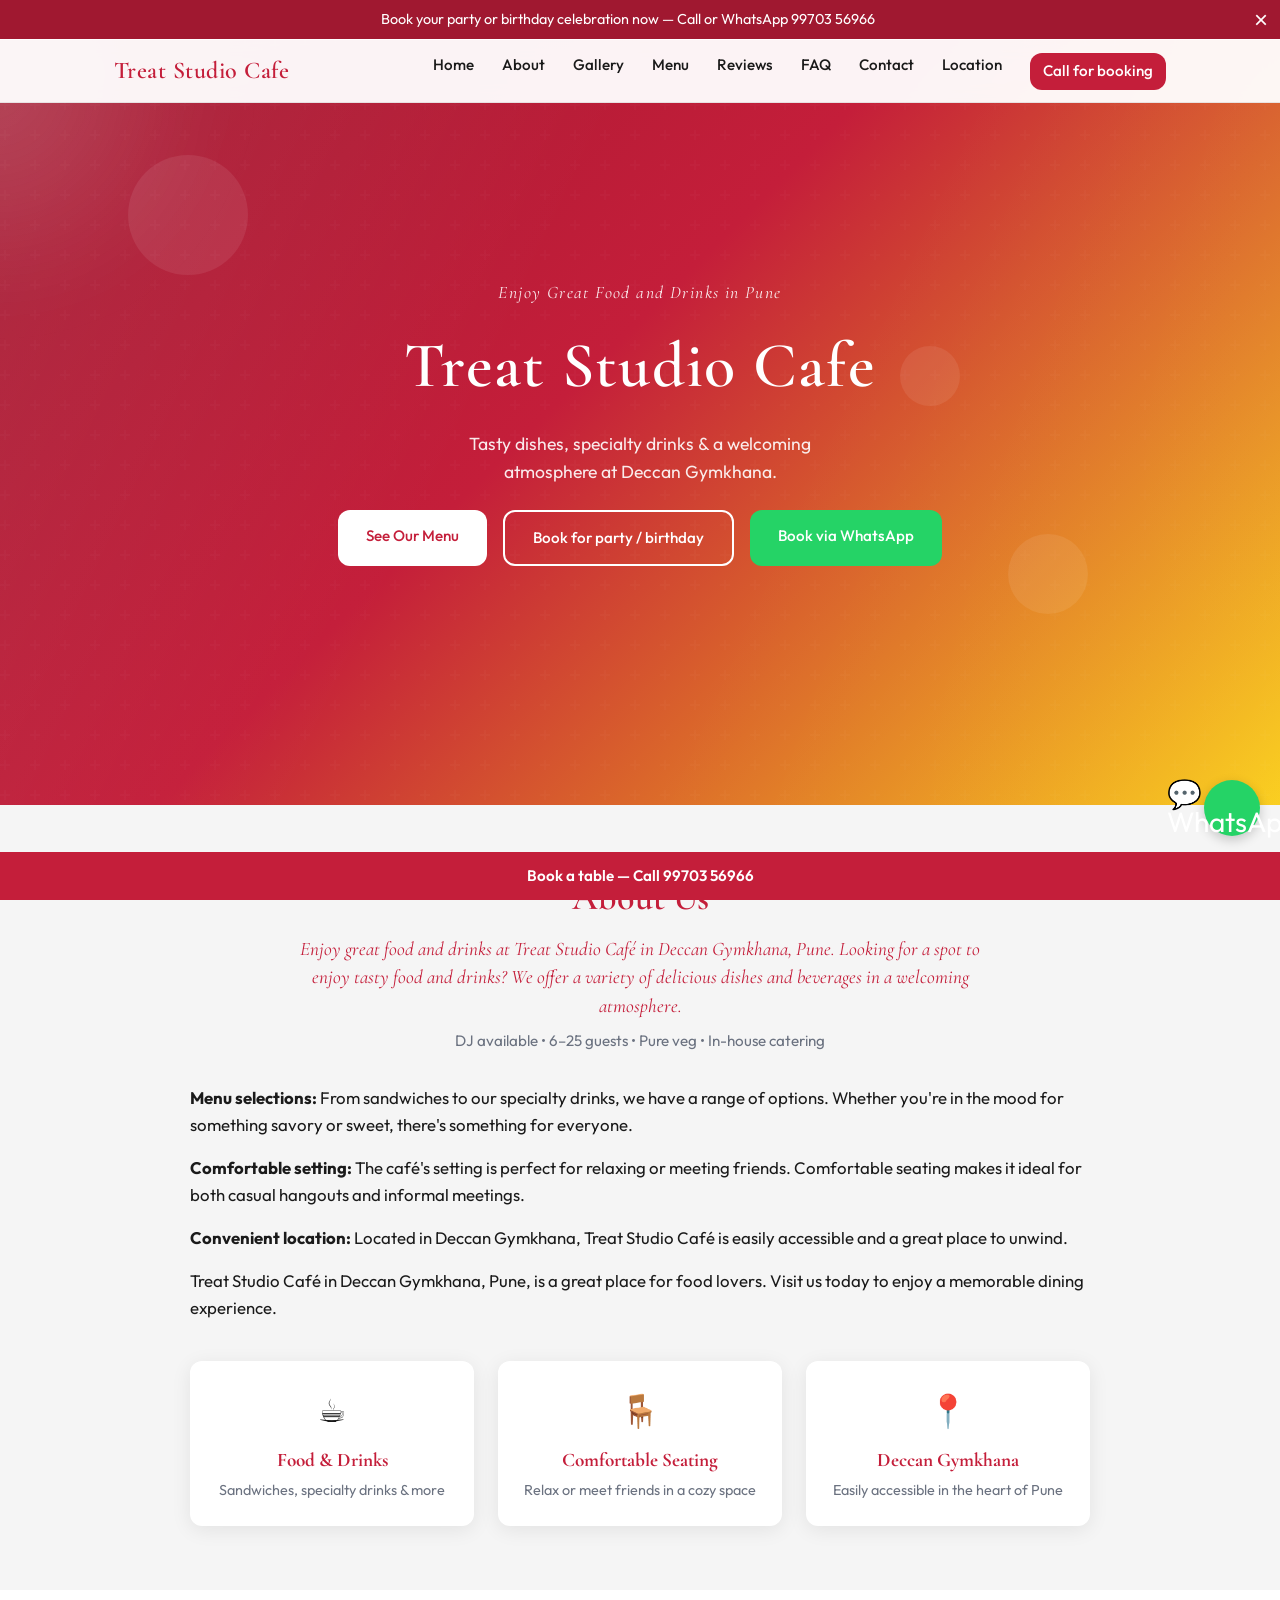
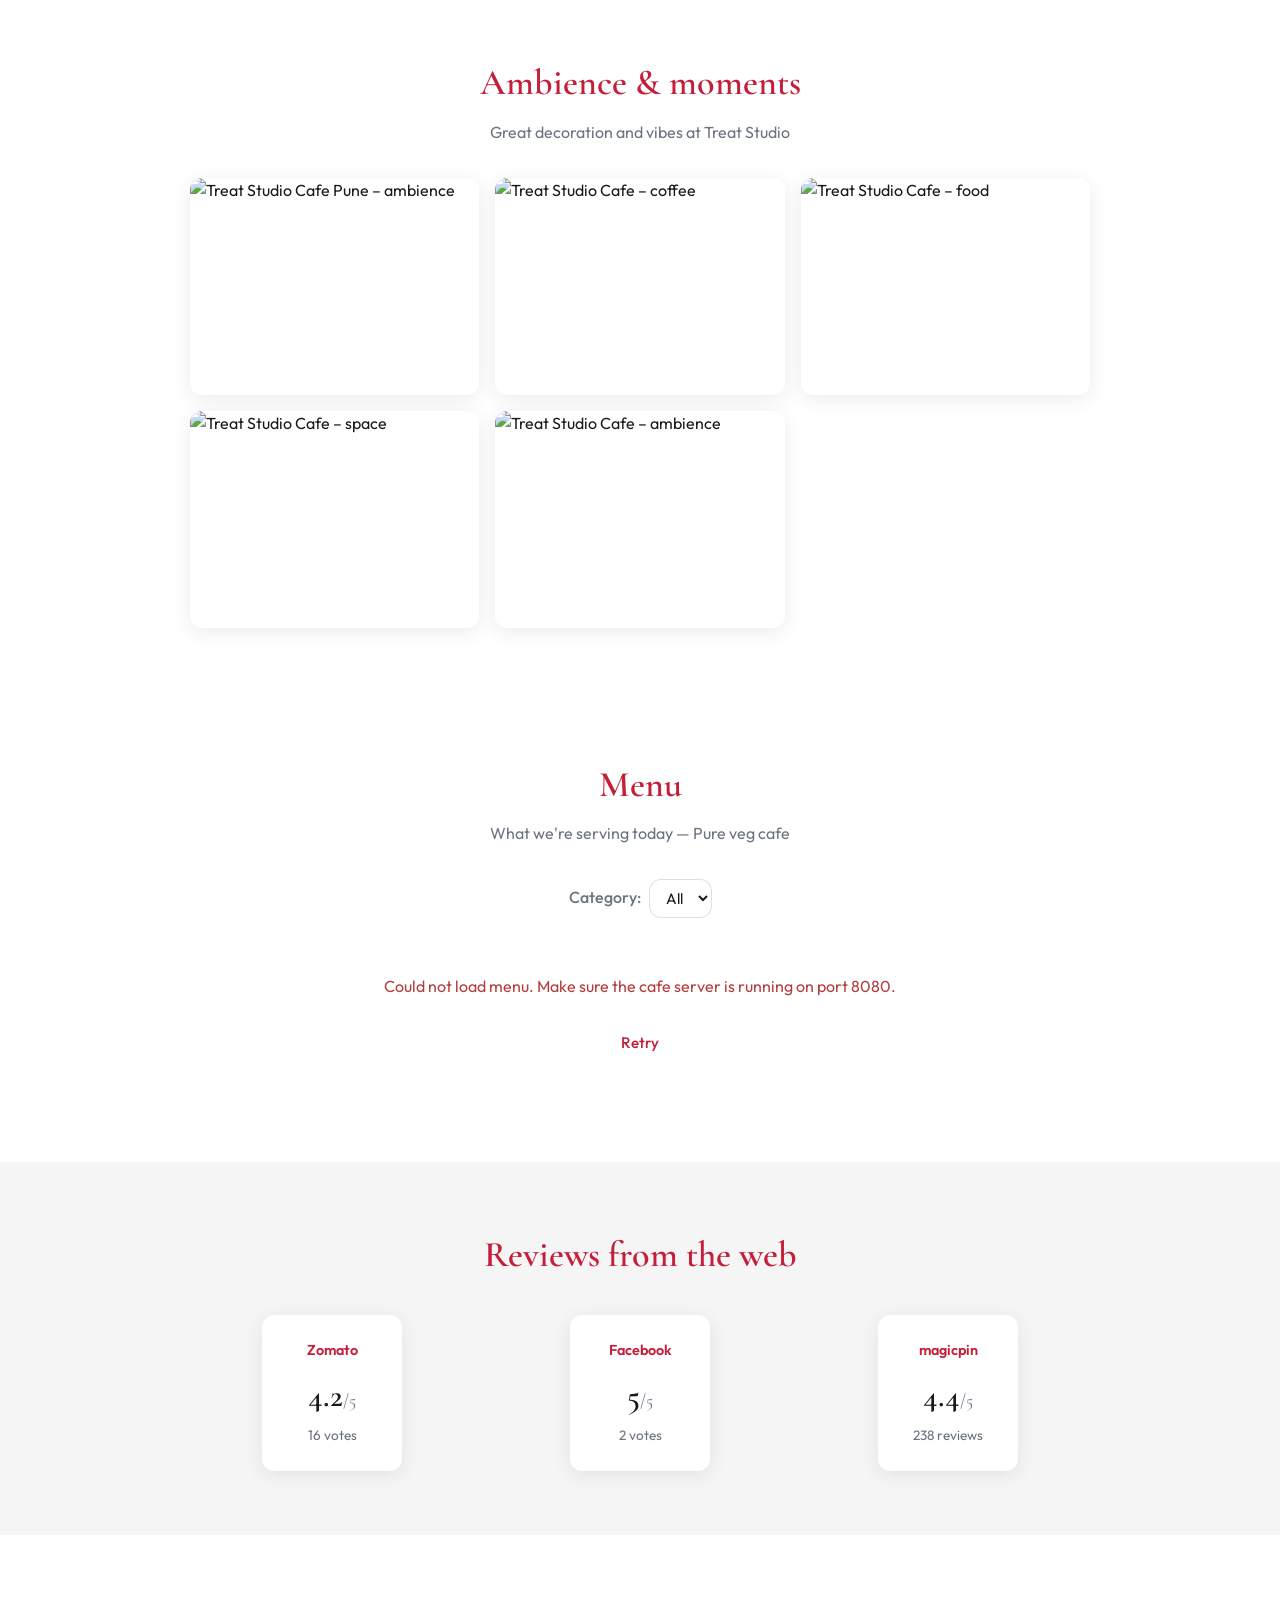
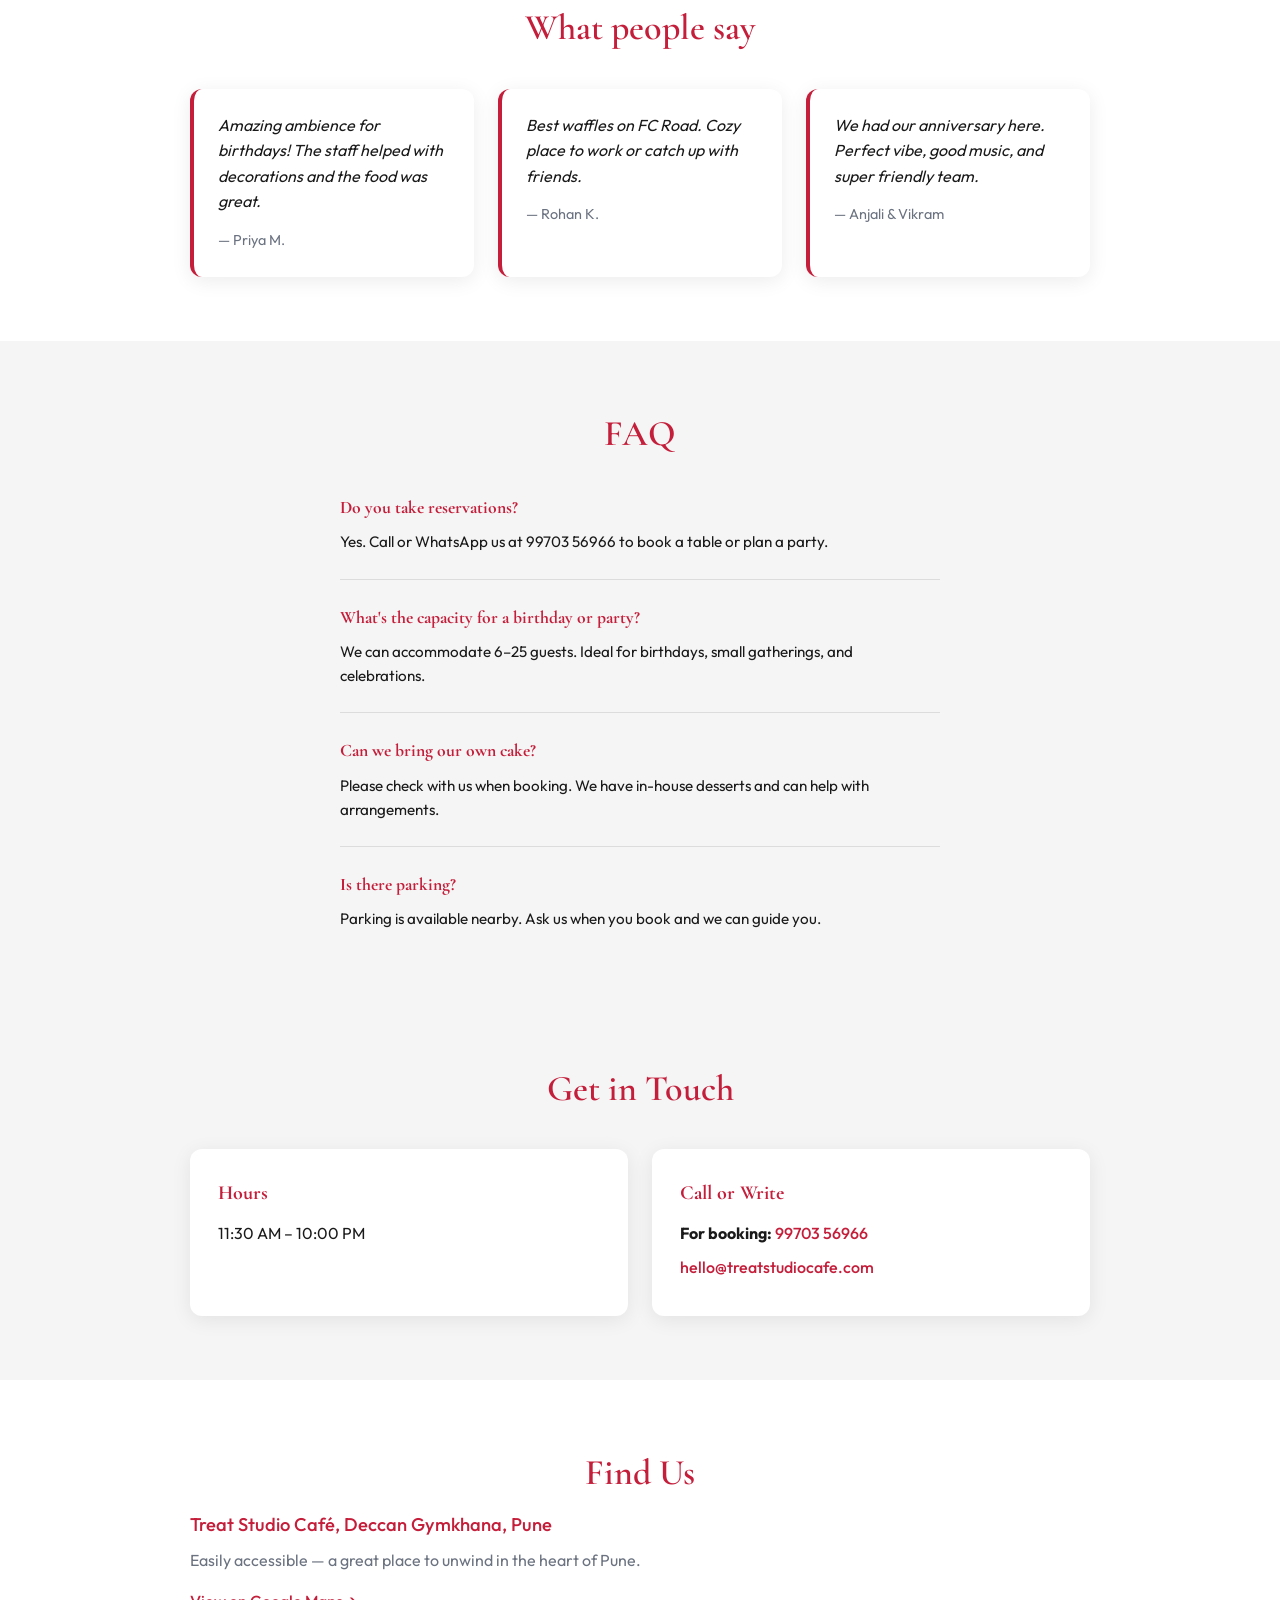
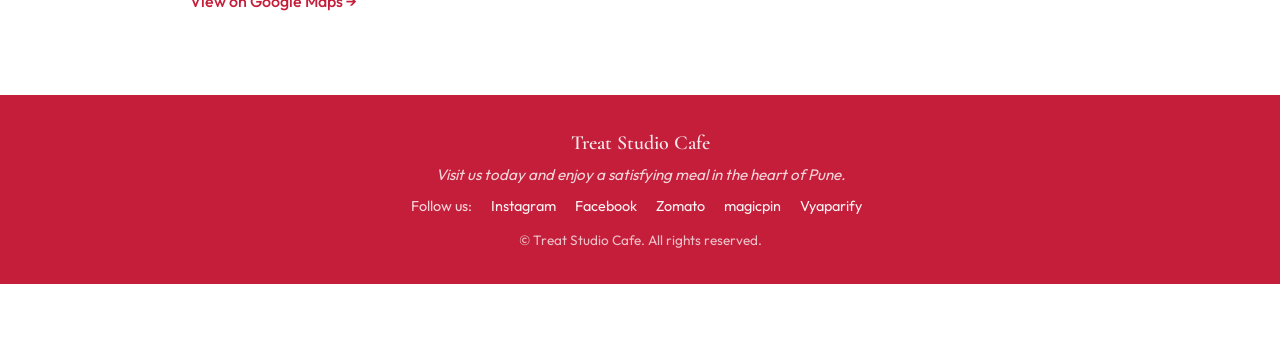
==== commit b6b80abf: "Sync docs with frontend for GitHub Pages Co-authored-by: Cursor <cursoragent@cursor.com>" ====
--- a/docs/index.html
+++ b/docs/index.html
@@ -5,16 +5,33 @@
     <meta name="viewport" content="width=device-width, initial-scale=1.0">
     <title>Treat Studio Cafe | Deccan Gymkhana Pune — Food, Drinks & Great Vibes</title>
     <meta name="description" content="Enjoy great food and drinks at Treat Studio Café in Deccan Gymkhana, Pune. Sandwiches, specialty drinks, comfortable seating. Book: 99703 56966.">
+    <!-- Open Graph for better link previews -->
     <meta property="og:title" content="Treat Studio Cafe | Deccan Gymkhana, Pune">
     <meta property="og:description" content="Tasty food, drinks & a welcoming atmosphere. Visit Treat Studio Café in Deccan Gymkhana for a memorable dining experience. Book: 99703 56966.">
     <meta property="og:type" content="website">
+    <!-- Add og:image when you have a share image: <meta property="og:image" content="https://yoursite.com/images/og-share.jpg"> -->
     <link rel="icon" href="images/favicon.png" type="image/png">
+    <!-- Set API base URL for different environments, e.g. data-api-base="http://localhost:8080" -->
     <link rel="preconnect" href="https://fonts.googleapis.com">
     <link rel="preconnect" href="https://fonts.gstatic.com" crossorigin>
     <link href="https://fonts.googleapis.com/css2?family=Cormorant+Garamond:ital,wght@0,400;0,600;1,400&family=Outfit:wght@300;400;500;600&display=swap" rel="stylesheet">
     <link rel="stylesheet" href="style.css">
     <script type="application/ld+json">
-    {"@context":"https://schema.org","@type":"Restaurant","name":"Treat Studio Cafe","image":"https://images.unsplash.com/photo-1554118811-1e0d58224efd?w=800&h=600&fit=crop","address":{"@type":"PostalAddress","addressLocality":"Deccan Gymkhana, Pune","addressRegion":"Maharashtra"},"telephone":"+919970356966","openingHoursSpecification":{"@type":"OpeningHoursSpecification","dayOfWeek":["Monday","Tuesday","Wednesday","Thursday","Friday","Saturday","Sunday"],"opens":"11:30","closes":"22:00"},"priceRange":"₹₹","servesCuisine":["Vegetarian","Coffee","Fast Food","Desserts","Pizza","Burgers","Beverages"]}
+    {
+      "@context": "https://schema.org",
+      "@type": "Restaurant",
+      "name": "Treat Studio Cafe",
+      "image": "https://images.unsplash.com/photo-1554118811-1e0d58224efd?w=800&h=600&fit=crop",
+      "address": {
+        "@type": "PostalAddress",
+        "addressLocality": "Deccan Gymkhana, Pune",
+        "addressRegion": "Maharashtra"
+      },
+      "telephone": "+919970356966",
+      "openingHoursSpecification": { "@type": "OpeningHoursSpecification", "dayOfWeek": ["Monday","Tuesday","Wednesday","Thursday","Friday","Saturday","Sunday"], "opens": "11:30", "closes": "22:00" },
+      "priceRange": "₹₹",
+      "servesCuisine": ["Vegetarian", "Coffee", "Fast Food", "Desserts", "Pizza", "Burgers", "Beverages"]
+    }
     </script>
 </head>
 <body>
@@ -53,7 +70,7 @@
                 <div class="hero-btns">
                     <a href="#menu" class="btn btn-primary">See Our Menu</a>
                     <a href="#contact" class="btn btn-secondary">Book for party / birthday</a>
-                    <a href="https://wa.me/919970356966?text=Hi%2C%20I%20would%20like%20to%20book%20a%20table%20for%20a%20birthday%2Fparty.%20Please%20share%20availability." class="btn btn-whatsapp" target="_blank" rel="noopener noreferrer">Book via WhatsApp</a>
+                <a href="https://wa.me/919970356966?text=Hi%2C%20I%20would%20like%20to%20book%20a%20table%20for%20a%20birthday%2Fparty.%20Please%20share%20availability." class="btn btn-whatsapp" target="_blank" rel="noopener noreferrer">Book via WhatsApp</a>
                 </div>
             </div>
         </section>
@@ -100,7 +117,7 @@
                         <img src="images/gallery1.jpg" alt="Treat Studio Cafe Pune – ambience" loading="lazy" onerror="this.onerror=null;this.src='https://images.unsplash.com/photo-1554118811-1e0d58224efd?w=400&h=300&fit=crop';">
                     </div>
                     <div class="gallery-item">
-                        <img src="images/gallery2.jpg" alt="Treat Studio Cafe – coffee" onerror="this.onerror=null;this.src='https://images.unsplash.com/photo-1509042239860-f550ce710b93?w=400&h=300&fit=crop';">
+                        <img src="images/gallery2.jpg" alt="Treat Studio Cafe – coffee" loading="lazy" onerror="this.onerror=null;this.src='https://images.unsplash.com/photo-1509042239860-f550ce710b93?w=400&h=300&fit=crop';">
                     </div>
                     <div class="gallery-item">
                         <img src="images/gallery3.jpg" alt="Treat Studio Cafe – food" loading="lazy" onerror="this.onerror=null;this.src='https://images.unsplash.com/photo-1466637574441-749b8f19452f?w=400&h=300&fit=crop';">
@@ -250,10 +267,12 @@
         <button type="button" class="promo-banner-close" aria-label="Close banner" onclick="this.parentElement.remove()">×</button>
     </div>
 
+    <!-- Sticky booking bar -->
     <a href="tel:+919970356966" class="sticky-book" aria-label="Call for booking">
         <span class="sticky-book-text">Book a table — Call 99703 56966</span>
     </a>
 
+    <!-- WhatsApp floating button -->
     <a href="https://wa.me/919970356966" class="whatsapp-float" target="_blank" rel="noopener noreferrer" aria-label="Message on WhatsApp">
         <span class="whatsapp-icon" aria-hidden="true">WhatsApp</span>
     </a>
--- a/docs/style.css
+++ b/docs/style.css
@@ -103,7 +103,7 @@
     font-size: 0.85rem;
     white-space: nowrap;
 }
-.nav-book:hover { background: var(--color-primary-dark); color: var(--color-white) !important; }
+.nav-book:hover { background: var(--color-brown-dark); color: var(--color-white) !important; }
 .nav-toggle {
     display: none;
     flex-direction: column;
